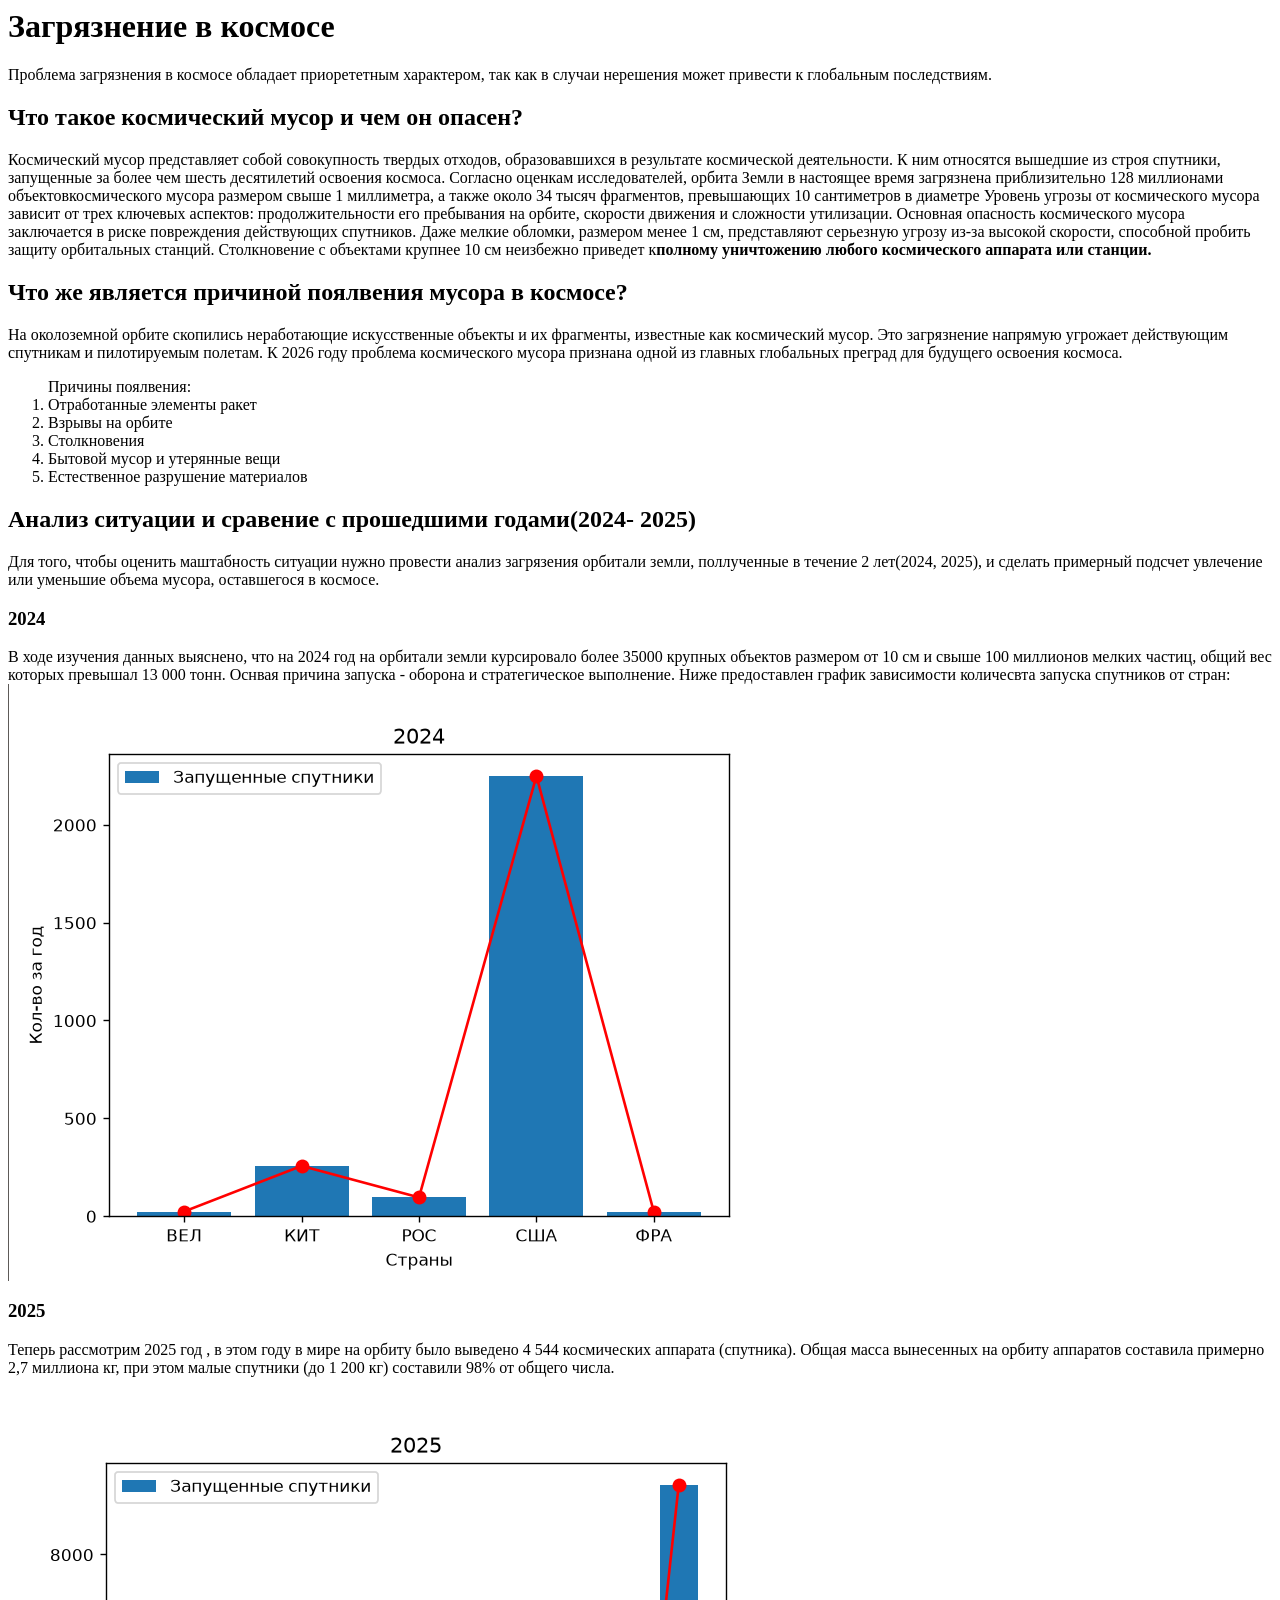
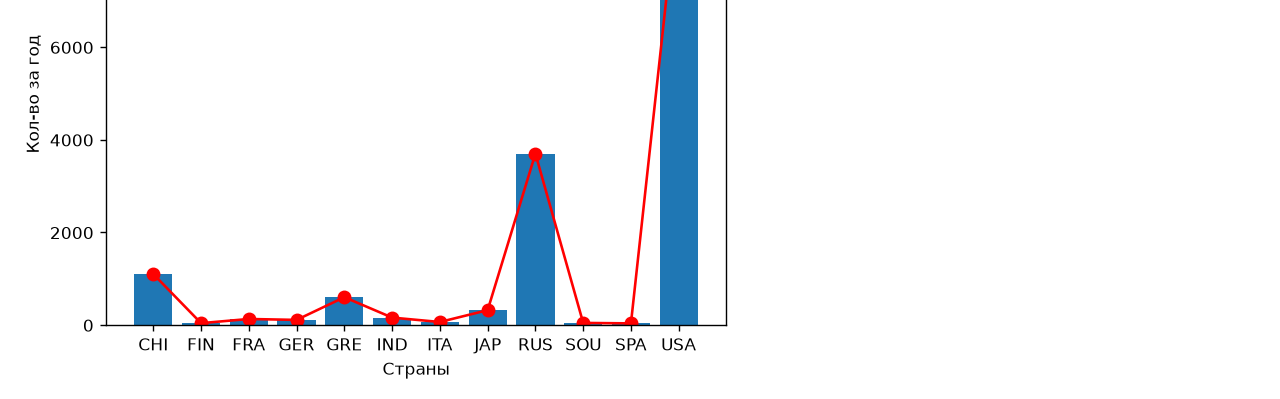
==== index.html @ 52f8120f "Rename main.html to index.html" ====
<html>
<head>
    <meta charset="utf-8">
    <link href="styles/style.css" rel="stylesheet" type="text/css" />
</head>
<body>
    <h1>Загрязнение в космосе</h1>
    <p>Проблема загрязнения в космосе обладает приорететным характером, так как в случаи нерешения может привести к глобальным последствиям.</p>
    <p><h2>Что такое космический мусор и чем он опаcен?</h2>
    Космический мусор представляет собой совокупность твердых отходов, образовавшихся в результате космической деятельности. К ним относятся вышедшие из строя спутники, запущенные за более чем шесть десятилетий освоения космоса. Согласно оценкам исследователей, орбита Земли в настоящее время загрязнена приблизительно <strong></strong>128 миллионами объектов</strong>космического мусора размером свыше 1 миллиметра, а также около 34 тысяч фрагментов, превышающих 10 сантиметров в диаметре
    Уровень угрозы от космического мусора зависит от трех ключевых аспектов: продолжительности его пребывания на орбите, скорости движения и сложности утилизации. Основная опасность космического мусора заключается в риске повреждения действующих спутников. Даже мелкие обломки, размером менее 1 см, представляют серьезную угрозу из-за высокой скорости, способной пробить защиту орбитальных станций. Столкновение с объектами крупнее 10 см неизбежно приведет к<strong>полному уничтожению любого космического аппарата или станции.</strong>
</p> 
    <h2> Что же является причиной поялвения мусора в космосе?</h2>
    <p>На околоземной орбите скопились неработающие искусственные объекты и их фрагменты, известные как космический мусор. Это загрязнение напрямую угрожает действующим спутникам и пилотируемым полетам. К 2026 году проблема космического мусора признана одной из главных глобальных преград для будущего освоения космоса.</p>
    <ol>Причины поялвения:
      <li>Отработанные элементы ракет</li>
      <li>Взрывы на орбите</li>
      <li>Столкновения</li>
      <li>Бытовой мусор и утерянные вещи</li>
      <li>Естественное разрушение материалов</li>
    </ol>
    <h2>Анализ ситуации и сравение с прошедшими годами(2024- 2025)</h2>
    <p> Для того, чтобы оценить маштабность ситуации нужно провести анализ загрязения орбитали земли, поллученные в течение 2 лет(2024, 2025), и сделать примерный подсчет увлечение или уменьшие объема мусора, оставшегося в космосе. </p>
    <h3>2024</h3>
    <p>В ходе изучения данных выяснено, что на 2024 год на орбитали земли курсировало более 35000 крупных объектов размером от 10 см и свыше 100 миллионов мелких частиц, общий вес которых превышал 13 000 тонн.
    Оснвая причина запуска - оборона и стратегическое выполнение.
    Ниже предоставлен график зависимости количесвта запуска спутников от стран:
    <img src="Снимок экрана 2026-10-29 134824.png" alt="Зависимость"></p>
    <h3>2025</h3>
     <p>Теперь рассмотрим 2025 год , в этом году в мире на орбиту было выведено 4 544 космических аппарата (спутника). Общая масса вынесенных на орбиту аппаратов составила примерно 2,7 миллиона кг, при этом малые спутники (до 1 200 кг) составили 98% от общего числа.</p>
    <img src="Снимок экрана 2026-10-29 134854.png" alt="Зависимость">

</body>

</html>
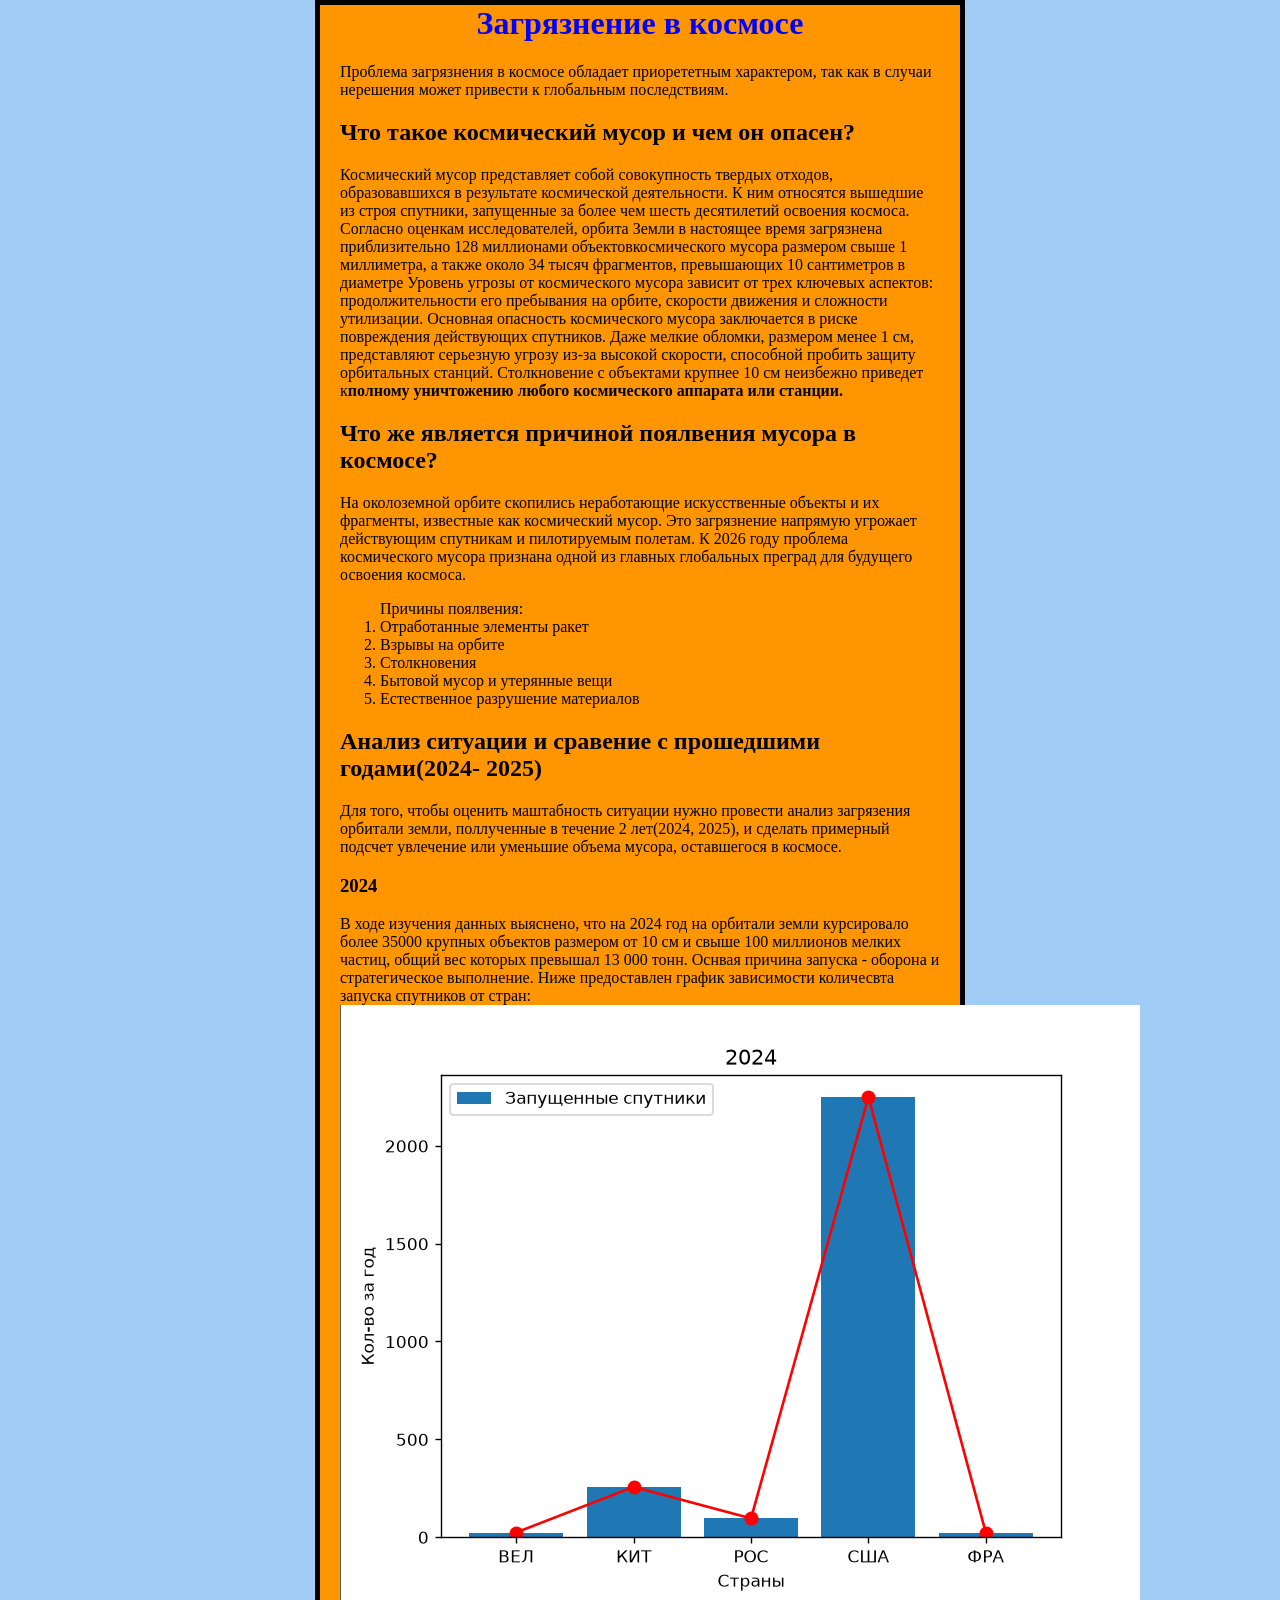
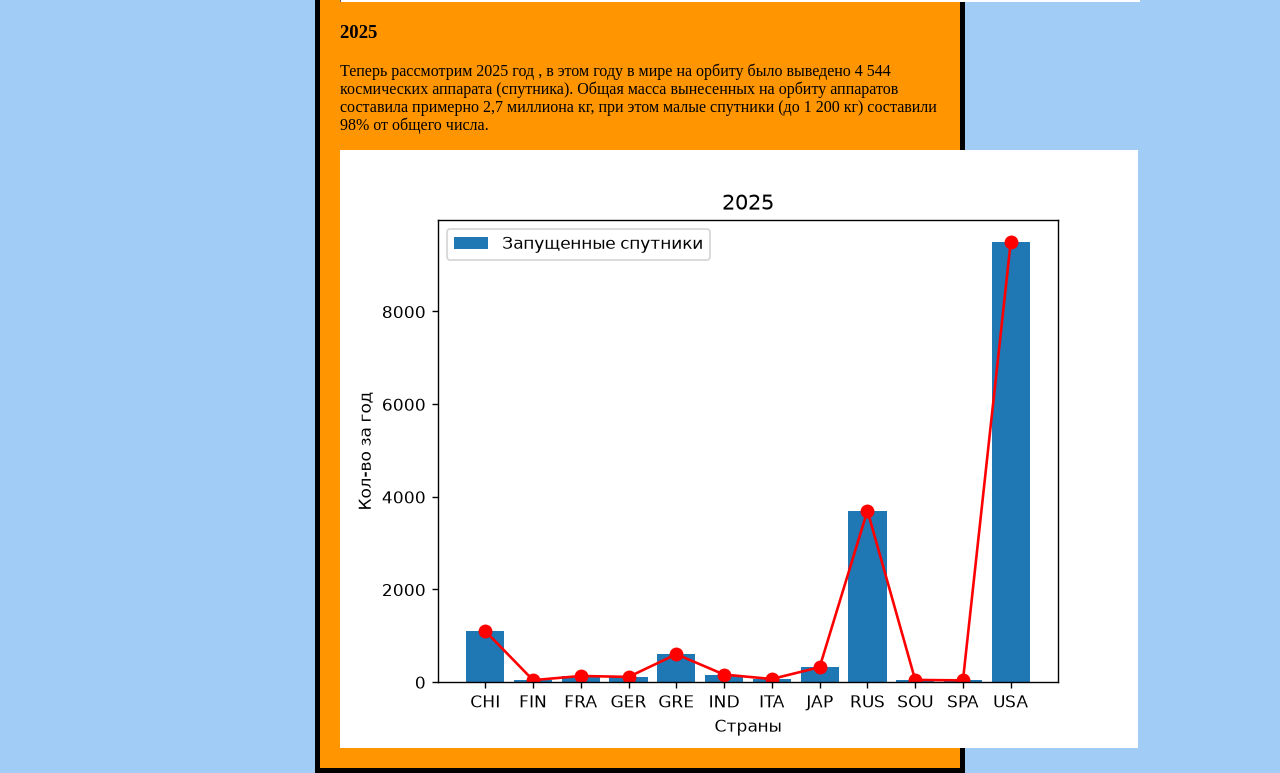
==== commit 5d5c9b56: "Update index.html" ====
--- a/index.html
+++ b/index.html
@@ -1,7 +1,7 @@
 <html>
 <head>
     <meta charset="utf-8">
-    <link href="styles/style.css" rel="stylesheet" type="text/css" />
+    <link rel="stylesheet" href="style.css" />
 </head>
 <body>
     <h1>Загрязнение в космосе</h1>
--- a/style.css
+++ b/style.css
@@ -0,0 +1,23 @@
+h1{color: blue;
+  size:500px;
+  text-align: center;
+}
+
+body {
+  width: 600px;
+  margin: 0 auto;
+  background-color: #ff9500;
+  padding: 0 20px 20px 20px;
+  border: 5px solid black;
+}
+
+img {
+  display: block;
+  margin: 0 auto;
+}
+
+html {
+  background-color: #a0ccf6;
+}
+
+  
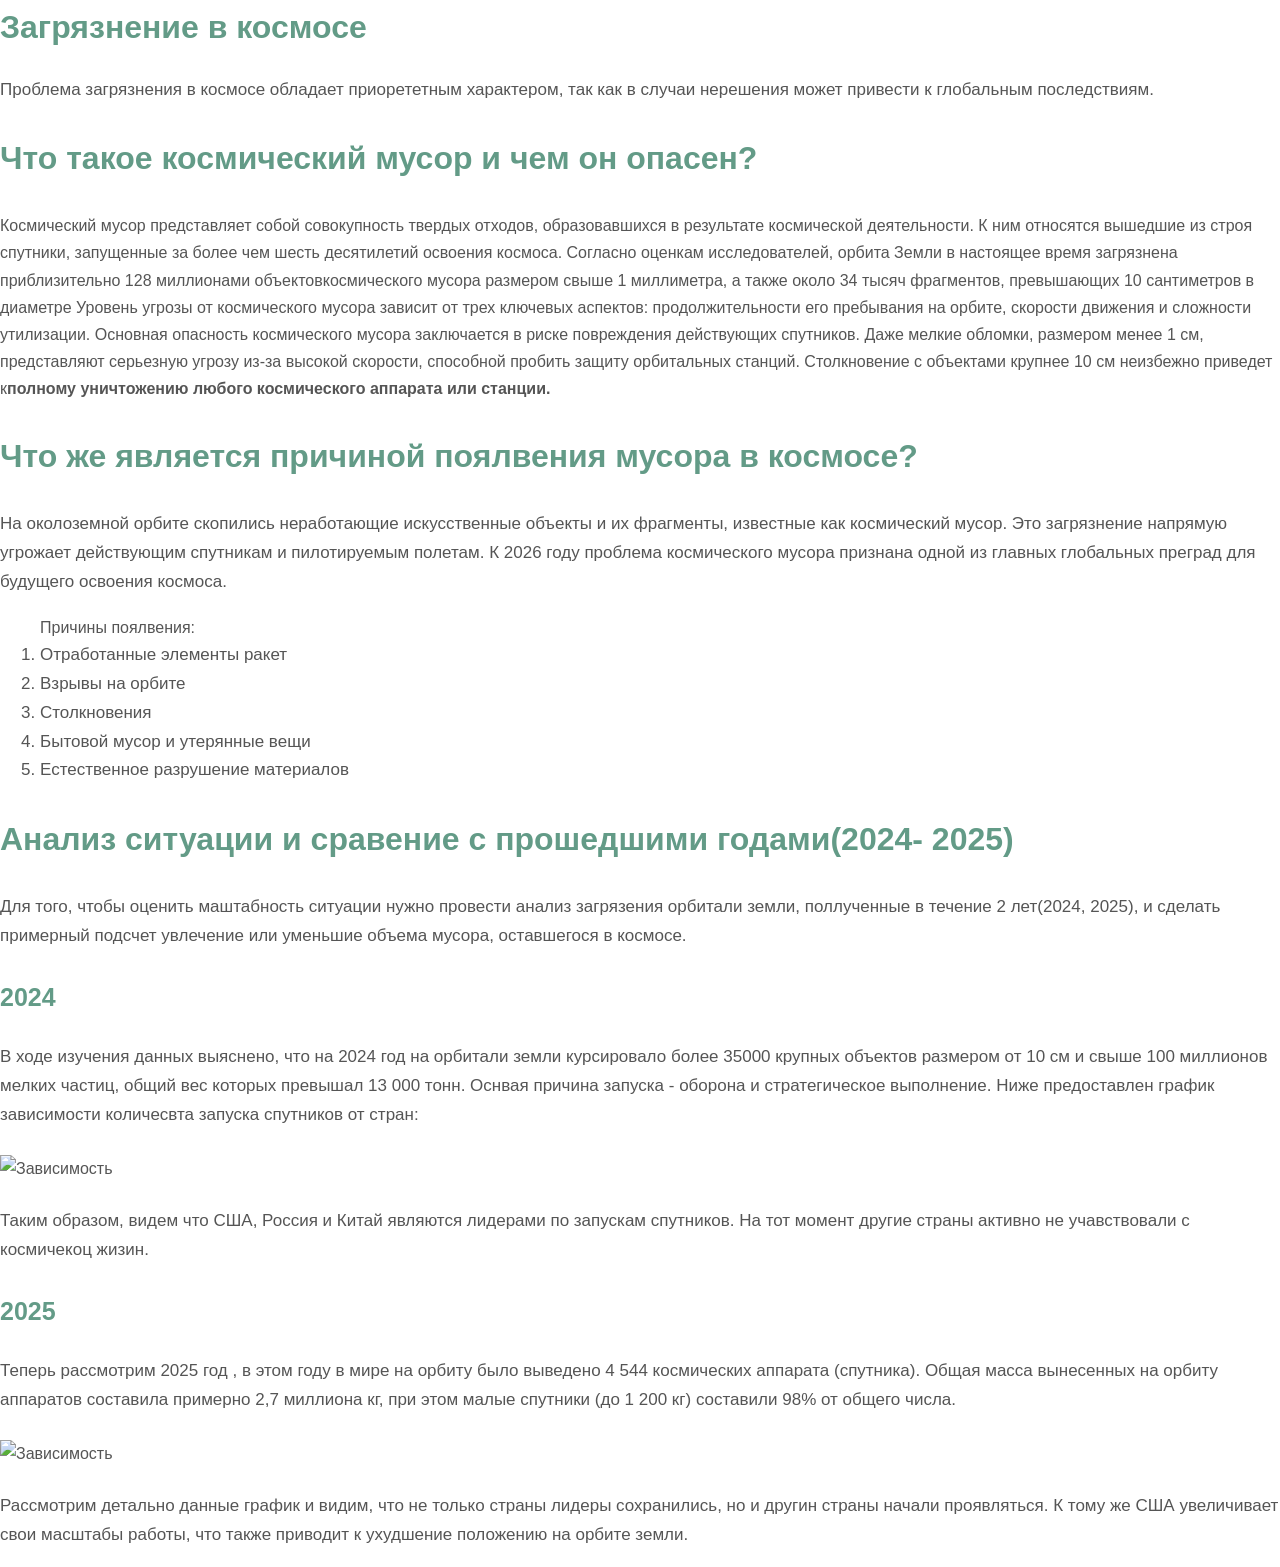
==== commit acb29e04: "Update index.html" ====
--- a/index.html
+++ b/index.html
@@ -24,11 +24,13 @@
     <h3>2024</h3>
     <p>В ходе изучения данных выяснено, что на 2024 год на орбитали земли курсировало более 35000 крупных объектов размером от 10 см и свыше 100 миллионов мелких частиц, общий вес которых превышал 13 000 тонн.
     Оснвая причина запуска - оборона и стратегическое выполнение.
-    Ниже предоставлен график зависимости количесвта запуска спутников от стран:
-    <img src="Снимок экрана 2026-10-29 134824.png" alt="Зависимость"></p>
+    Ниже предоставлен график зависимости количесвта запуска спутников от стран:</p>
+    <img src="shedule24.png" alt="Зависимость">
+    <p>Таким образом, видем что США, Россия и Китай являются лидерами по запускам спутников. На тот момент другие страны активно не учавствовали с космичекоц жизин.</p>
     <h3>2025</h3>
      <p>Теперь рассмотрим 2025 год , в этом году в мире на орбиту было выведено 4 544 космических аппарата (спутника). Общая масса вынесенных на орбиту аппаратов составила примерно 2,7 миллиона кг, при этом малые спутники (до 1 200 кг) составили 98% от общего числа.</p>
-    <img src="Снимок экрана 2026-10-29 134854.png" alt="Зависимость">
+    <img src="shedule25.png" alt="Зависимость">
+    <p>Рассмотрим детально данные график и видим, что не только страны лидеры сохранились, но и другин страны начали проявляться. К тому же США увеличивает свои масштабы работы, что также приводит к ухудшение положению на орбите земли.</p>
 
 </body>
 
--- a/style.css
+++ b/style.css
@@ -1,23 +1,129 @@
-h1{color: blue;
-  size:500px;
-  text-align: center;
+{
+
+    box-sizing: border-box;
+
 }
 
 body {
-  width: 600px;
-  margin: 0 auto;
-  background-color: #ff9500;
-  padding: 0 20px 20px 20px;
-  border: 5px solid black;
+
+    margin: 0;
+
+    padding: 0;
+
+    font-family: Arial, sans-serif;
+
+    background-color: #ffffff;
+
+    color: #555;
+
+    line-height: 1.7;
+
+}
+
+header {
+
+    background: linear-gradient(120deg, #2196d2, #38b98b);
+
+    color: white;
+
+    text-align: center;
+
+    padding: 90px 20px;
+
+}
+
+header h1 {
+
+    font-size: 52px;
+
+    margin: 0 0 25px;
+
+    color: white;
+
+}
+
+header a {
+
+    display: inline-block;
+
+    color: white;
+
+    text-decoration: none;
+
+    border: 1px solid white;
+
+    padding: 12px 25px;
+
+    border-radius: 6px;
+
+}
+
+header a:hover {
+
+    background: white;
+
+    color: #2196d2;
+
+}
+
+main {
+
+    max-width: 1100px;
+
+    margin: 50px auto;
+
+    padding: 0 25px;
+
+}
+
+h1, h2, h3 {
+
+    color: #639b87;
+
+}
+
+h2 {
+
+    font-size: 32px;
+
+}
+
+h3 {
+
+    font-size: 25px;
+
+}
+
+p, li {
+
+    font-size: 17px;
+
 }
 
 img {
-  display: block;
-  margin: 0 auto;
+
+    display: block;
+
+    max-width: 100%;
+
+    height: auto;
+
+    margin: 25px auto;
+
 }
 
-html {
-  background-color: #a0ccf6;
+max-width: 600px {
+
+    header h1 {
+
+        font-size: 34px;
+
+    }
+
+    main {
+
+        padding: 0 15px;
+
+    }
+
 }
-
-  
